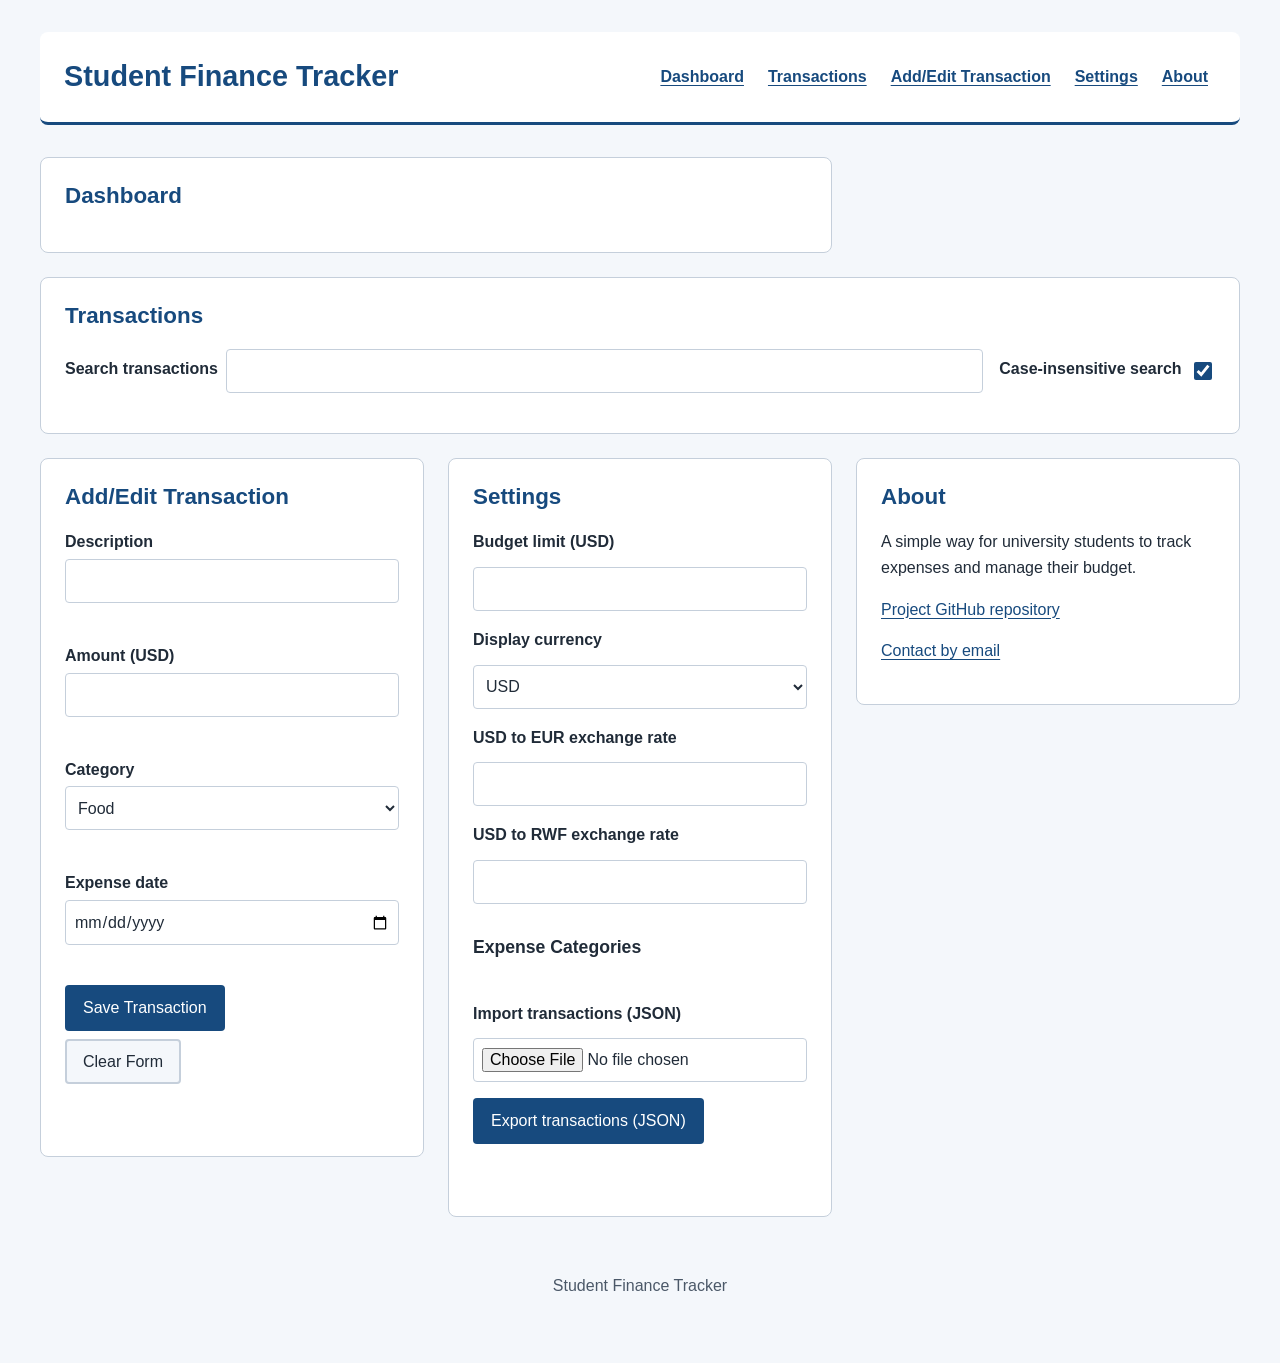
==== index.html @ 35da9b9c "M3: add inline validation error slots" ====
<!DOCTYPE html>
<html lang="en">
  <head>
    <meta charset="UTF-8">
    <meta name="viewport" content="width=device-width, initial-scale=1.0">
    <title>Student Finance Tracker</title>
    <link rel="stylesheet" href="styles/main.css">
  </head>
  <body>
    <a href="#main-content" class="skip-link">skip to main content</a>

    <header>
      <h1>Student Finance Tracker</h1>
      <nav aria-label="Main navigation">
        <ul>
          <li><a href="#dashboard">Dashboard</a></li>
          <li><a href="#transactions">Transactions</a></li>
          <li><a href="#transaction-form-section">Add/Edit Transaction</a></li>
          <li><a href="#settings">Settings</a></li>
          <li><a href="#about">About</a></li>
        </ul>
      </nav>
    </header>


    <main id="main-content">
      <section id="dashboard">
        <h2>Dashboard</h2>
        <div id="budget-cap-message" role="status" aria-live="polite"></div>
        <div id="dashboard-status">

        </div>
        <div id="spending-chart">

        </div>
      </section>

      <section id="transactions">
        <h2>Transactions</h2>
        <div id="transaction-search">
          <label for="search-input">Search transactions</label>
          <input type="search" id="search-input">
          <label for="case-insensitive">Case-insensitive search</label>
          <input type="checkbox" id="case-insensitive" checked>
        </div>
        <div id="transaction-list">

        </div>
      </section>

      <section id="transaction-form-section">
        <h2>Add/Edit Transaction</h2>
        <form id="transaction-form">
          <div>
            <label for="description">Description</label>
            <input
              type="text"
              id="description"
              name="description"
              aria-describedby="description-error"
              required
            >
            <p id="description-error" class="field-error"></p>
          </div>


          <div>
            <label for="amount">Amount (USD)</label>
            <input
              type="text"
              id="amount"
              name="amount"
              inputmode="decimal"
              aria-describedby="amount-error"
              required
            >
              <p id="amount-error" class="field-error"></p>
          </div>


          <div>
            <label for="category">Category</label>
            <select
              id="category"
              name="category"
              aria-describedby="category-error"
              required
            >
              <option value="Food">Food</option>
              <option value="Books">Books</option>
              <option value="Transport">Transport</option>
              <option value="Entertainment">Entertainment</option>
              <option value="Fees">Fees</option>
              <option value="Other">Other</option>
            </select>
            <p id="category-error" class="field-error"></p>
          </div>

          <div>
            <label for="date">Expense date</label>
            <input
            type="date"
            id="date"
            name="date"
            aria-describedby="date-error"
            required
            >
            <p id="date-error" class="field-error"></p>
          </div>

          <button type="submit">Save Transaction</button>
          <button type="reset">Clear Form</button>
        </form>
        <p id="form-status" role="status" aria-live="polite"></p>
      </section>

      <section id="settings">
        <h2>Settings</h2>


        <div>
          <label for="budget-limit">Budget limit (USD)</label>
          <input type="number" id="budget-limit" min="0" step="0.01">
        </div>

        <div>
          <label for="currency">Display currency</label>
          <select id="currency">
            <option value="USD">USD</option>
            <option value="EUR">EUR</option>
            <option value="RWF">RWF</option>
          </select>
        </div>

        <div>
          <label for="exchange-rate-eur">USD to EUR exchange rate</label>
          <input type="number" id="exchange-rate-eur" min="0.000001" step="any">
        </div>

        <div>
          <label for="exchange-rate-rwf">USD to RWF exchange rate</label>
          <input type="number" id="exchange-rate-rwf" min="0.000001" step="any">
        </div>

        <div>
          <h3>Expense Categories</h3>
          <div id="category-settings">

          </div>
        </div>

        <div>
          <label for="import-file">Import transactions (JSON)</label>
          <input type="file" id="import-file" accept=".json,application/json">
        </div>

        <button type="button" id="export-json">Export transactions (JSON)</button>
        <p id="settings-status" role="status" aria-live="polite"></p>
      </section>

      <section id="about">
        <h2>About</h2>
        <p>A simple way for university students to track expenses and manage their budget.</p>
        <p><a href="https://github.com/ksangwe/responsive-ui-summative">Project GitHub repository</a></p>
        <p><a href="mailto:k.sangwe@alustudent.com">Contact by email</a></p>
      </section>
    </main>

    <footer>
      <p>Student Finance Tracker</p>
    </footer>
  </body>
</html>
---- styles/main.css ----
:root {
  --color-primary: #174a7e;
  --color-primary-hover: #10365d;
  --color-background: #f4f7fb;
  --color-surface: #ffffff;
  --color-text: #202b38;
  --color-muted: #4b5868;
  --color-border: #c5cfdb;
  --color-focus: #b45309;
  --color-success: #166534;
  --color-danger: #b91c1c;

  --font-family: Arial, Helvetica, sans-serif;
  --line-height: 1.6;

  --spacing-xs: 0.25rem;
  --spacing-sm: 0.5rem;
  --spacing-md: 1rem;
  --spacing-lg: 1.5rem;
  --spacing-xl: 2rem;

  --radius-sm: 0.25rem;
  --radius-md: 0.5rem;

  --content-width: 75rem;
}

*,
*::before,
*::after {
  box-sizing: border-box;
}

html {
  scroll-behavior: smooth;
}

body {
  margin: 0;
  padding: var(--spacing-md);
  font-family: var(--font-family);
  font-size: 1rem;
  line-height: var(--line-height);
  color: var(--color-text);
  background-color: var(--color-background);
}



h1,
h2,
h3 {
  line-height: 1.25;
  overflow-wrap: anywhere;
}

h1 {
  margin-top: 0;
  font-size: 1.8rem;
}

h2 {
  font-size: 1.4rem;
}

h3 {
  font-size: 1.1rem;
}

p {
  margin-block: var(--spacing-sm) var(--spacing-md);
}

a {
  color: var(--color-primary);
  text-underline-offset: 0.2em;
}

a:hover {
  color: var(--color-primary-hover);
}

img,
svg {
  max-width: 100%;
}

/*3. ACCESSIBILITY*/

:focus-visible {
  outline: 3px solid var(--color-focus);
  outline-offset: 3px;
}

.skip-link {
  position: absolute;
  top: 0;
  left: 0;
  z-index: 1000;
  padding: var(--spacing-sm) var(--spacing-md);
  color: #ffffff;
  background-color: var(--color-primary);
  transform: translateY(-150%);
}

.skip-link:focus {
  transform: translateY(0);
}


/* 4. HEADER AND NAVIGATION */

header {
  max-width: var(--content-width);
  margin: 0 auto var(--spacing-xl);
  padding: var(--spacing-md);
  background-color: var(--color-surface);
  border-bottom: 3px solid var(--color-primary);
  border-radius: var(--radius-md);
}

header h1 {
  color: var(--color-primary);
}

nav ul {
  display: flex;
  flex-direction: column;
  gap: var(--spacing-sm);
  margin: 0;
  padding: 0;
  list-style: none;
}

nav a {
  display: block;
  padding: var(--spacing-sm);
  border-radius: var(--radius-sm);
  font-weight: 600;
}

nav a:hover {
  background-color: var(--color-background);
}

/* 5.  MAIN CONTENT AND SECTIONS */

main {
  width: 100%;
  max-width: var(--content-width);
  margin: 0 auto;
}

section {
  min-width: 0;
  margin-bottom: var(--spacing-lg);
  padding: var(--spacing-md);
  background-color: var(--color-surface);
  border: 1px solid var(--color-border);
  border-radius: var(--radius-md);
}

section h2 {
  margin-top: 0;
  color: var(--color-primary);
}

/* Dashboard placeholders */

#dashboard-status,
#spending-chart,
#transaction-list,
#category-settings {
  min-width: 0;
  overflow-wrap: anywhere;
}

/* Budget status messages */

#budget-cap-message {
  margin-block: var(--spacing-md);
  padding: var(--spacing-md);
  border-left: 4px solid var(--color-primary);
  background-color: var(--color-background);
}

#budget-cap-message:empty {
  display: none;
}

/* 6. FORMS AND INPUTS */

form,
#transaction-search,
#settings > div {
  display: flex;
  flex-direction: column;
  gap: var(--spacing-sm);
}

form > div,
#transaction-search,
#settings > div {
  margin-bottom: var(--spacing-md);
}

label {
  display: block;
  margin-bottom: var(--spacing-xs);
  font-weight: 600;
}

input,
select,
textarea,
button {
  max-width: 100%;
  font: inherit;
}

input:not([type="checkbox"]):not([type="radio"]),
select,
textarea {
  width: 100%;
  min-height: 2.75rem;
  padding: var(--spacing-sm);
  color: var(--color-text);
  background-color: var(--color-surface);
  border: 1px solid var(--color-border);
  border-radius: var(--radius-sm);
}

input[type="checkbox"],
input[type="radio"] {
  width: 1.15rem;
  height: 1.15rem;
  accent-color: var(--color-primary);
  vertical-align: middle;
}

input[type="file"] {
  width: 100%;
  padding-block: var(--spacing-sm);
}

button {
  min-height: 2.75rem;
  padding: var(--spacing-sm) var(--spacing-md);
  color: #ffffff;
  background-color: var(--color-primary);
  border: 2px solid transparent;
  border-radius: var(--radius-sm);
  cursor: pointer;
  transition:
    background-color 180ms ease,
    box-shadow 180ms ease;
}

button:hover {
  background-color: var(--color-primary-hover);
}

button:active {
  box-shadow: inset 0 2px 4px rgb(0 0 0 / 20%);
}

button:disabled {
  cursor: not-allowed;
  opacity: 0.6;
}

button[type="reset"] {
  color: var(--color-text);
  background-color: var(--color-background);
  border-color: var(--color-border);
}

button[type="reset"]:hover {
  background-color: #e2e8f0;
}

#form-status,
#settings-status {
  min-height: 1.5rem;
  overflow-wrap: anywhere;
}

.status-success {
  color: var(--color-success);
}

.status-error {
  color: var(--color-danger);
}

/* 7. FOOTER */

footer {
  max-width: var(--content-width);
  margin: var(--spacing-xl) auto 0;
  padding: var(--spacing-md);
  color: var(--color-muted);
  text-align: center;
}

/* 8. TABLET LAYOUT: 768px AND ABOVE */

@media (min-width: 768px) {
  body {
    padding: var(--spacing-lg);
  }

  header {
    padding: var(--spacing-lg);
  }

  nav ul {
    flex-direction: row;
    flex-wrap: wrap;
    align-items: center;
    gap: var(--spacing-sm);
  }

  main {
    display: grid;
    grid-template-columns: repeat(2, minmax(0, 1fr));
    gap: var(--spacing-lg);
    align-items: start;
  }

  section {
    margin-bottom: 0;
    padding: var(--spacing-lg);
  }

  #dashboard,
  #transactions {
    grid-column: 1 / -1;
  }

  #transaction-form-section,
  #settings {
    grid-column: auto;
  }

  #transaction-search {
    flex-direction: row;
    flex-wrap: wrap;
    align-items: center;
  }

  #transaction-search input[type="search"] {
    flex: 1 1 15rem;
  }

  #transaction-search label[for="case-insensitive"] {
    margin-left: var(--spacing-sm);
  }

  form button {
    align-self: flex-start;
  }
}

  /*  9. DESKTOP LAYOUT: 1024px AND ABOVE */

  @media (min-width: 1024px) {
    body {
      padding: var(--spacing-xl);
    }

    header {
      display: flex;
      align-items: center;
      justify-content: space-between;
      gap: var(--spacing-lg);
    }

    header h1 {
      margin-bottom: 0;
    }

    main {
      grid-template-columns: repeat(3, minmax(0, 1fr));
    }

    #dashboard {
      grid-column: span 2;
    }

    #transactions {
      grid-column: 1 / -1;
    }

    #transaction-form-section,
    #settings {
      grid-column: span 1;
    }
  }

  /* 10. REDUCED MOTION ACCESSIBILITY */

  @media (prefers-reduced-motion: reduce) {
    html {
      scroll-behavior: auto;
    }

    *,
    *::before,
    *::after {
      scroll-behavior: auto !important;
      animation-duration: 0.01ms !important;
      animation-iteration-count: 1 !important;
      transition-duration: 0.01ms !important;
    }
  }
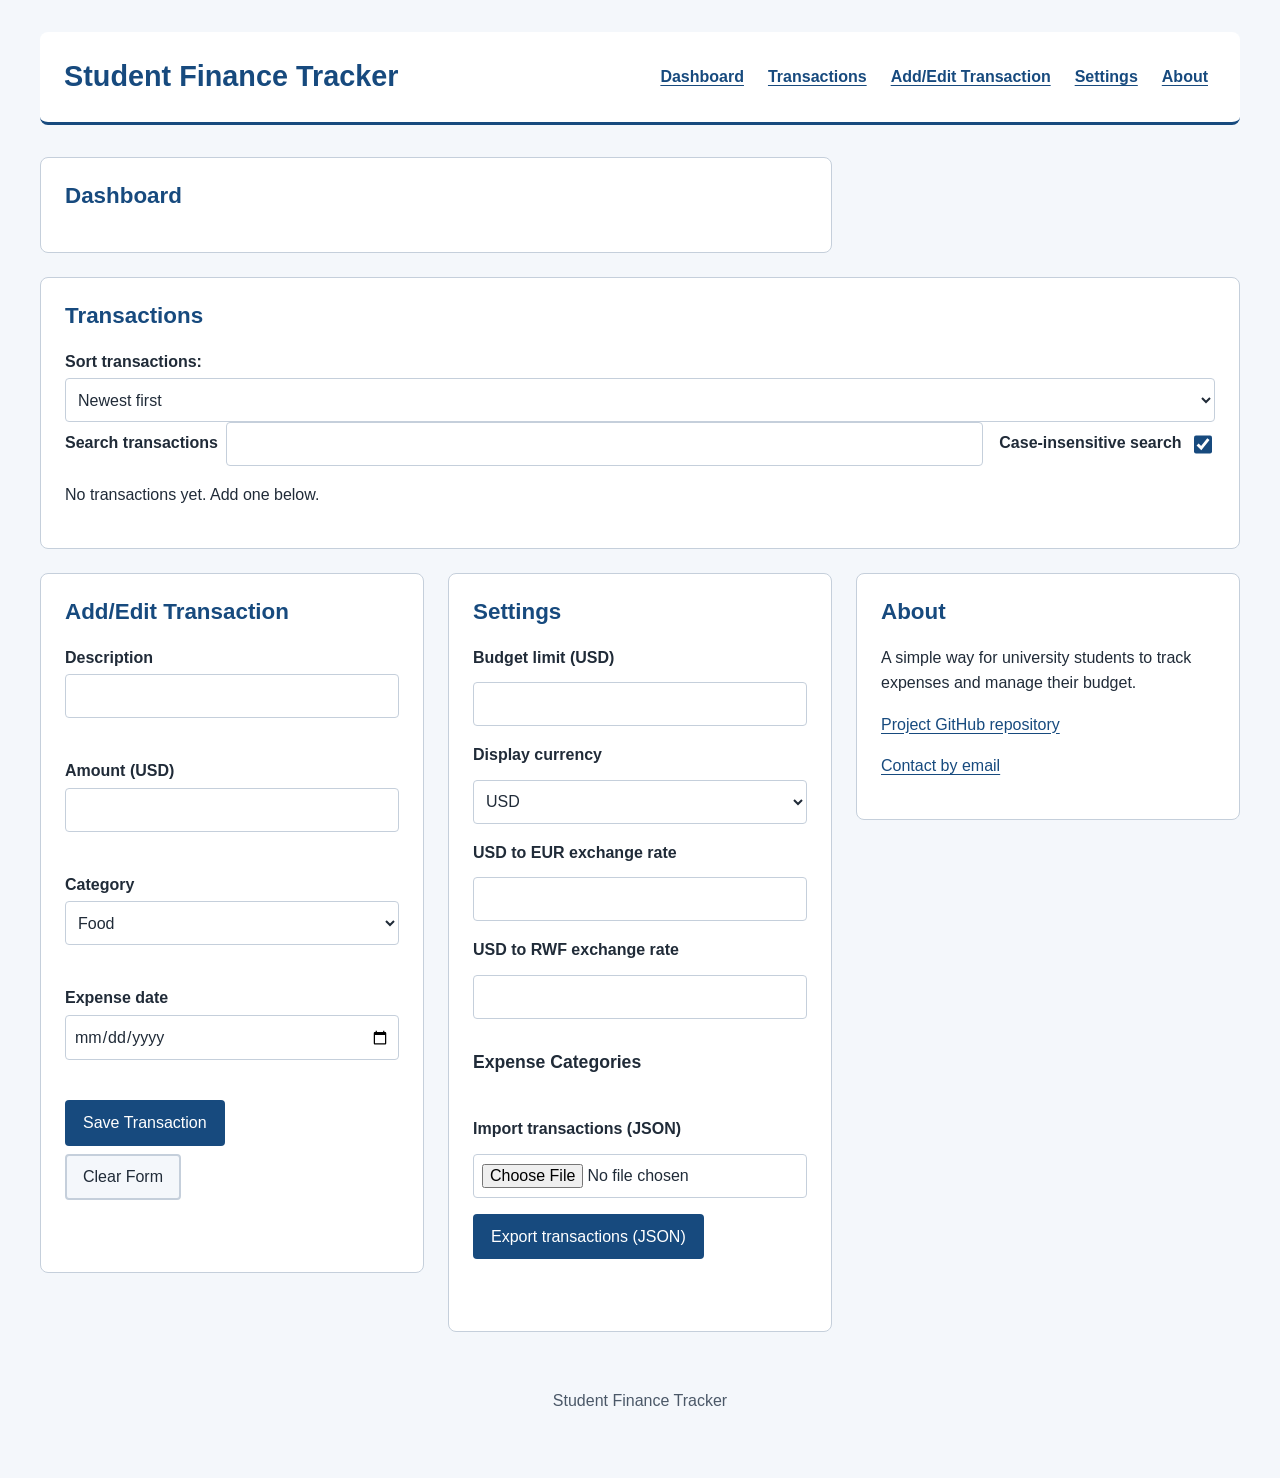
==== commit 4cbb4b78: "M4: add sorting" ====
--- a/index.html
+++ b/index.html
@@ -5,6 +5,7 @@
     <meta name="viewport" content="width=device-width, initial-scale=1.0">
     <title>Student Finance Tracker</title>
     <link rel="stylesheet" href="styles/main.css">
+    <link rel="icon" href="data:,">
   </head>
   <body>
     <a href="#main-content" class="skip-link">skip to main content</a>
@@ -37,6 +38,16 @@
 
       <section id="transactions">
         <h2>Transactions</h2>
+
+        <label for="sort-select">Sort transactions:</label>
+        <select id="sort-select">
+          <option value="date-desc">Newest first</option>
+          <option value="date-asc">Oldest first</option>
+          <option value="description-asc">Description: A to Z</option>
+          <option value="description-desc">Description Z to A</option>
+          <option value="amount-asc">Amount: Low to high</option>
+          <option value="amount-desc">Amount: High to low</option>
+        </select>
         <div id="transaction-search">
           <label for="search-input">Search transactions</label>
           <input type="search" id="search-input">
@@ -50,7 +61,7 @@
 
       <section id="transaction-form-section">
         <h2>Add/Edit Transaction</h2>
-        <form id="transaction-form">
+        <form id="transaction-form" novalidate>
           <div>
             <label for="description">Description</label>
             <input
@@ -169,5 +180,6 @@
     <footer>
       <p>Student Finance Tracker</p>
     </footer>
+    <script type="module" src="scripts/main.js"></script>
   </body>
 </html>
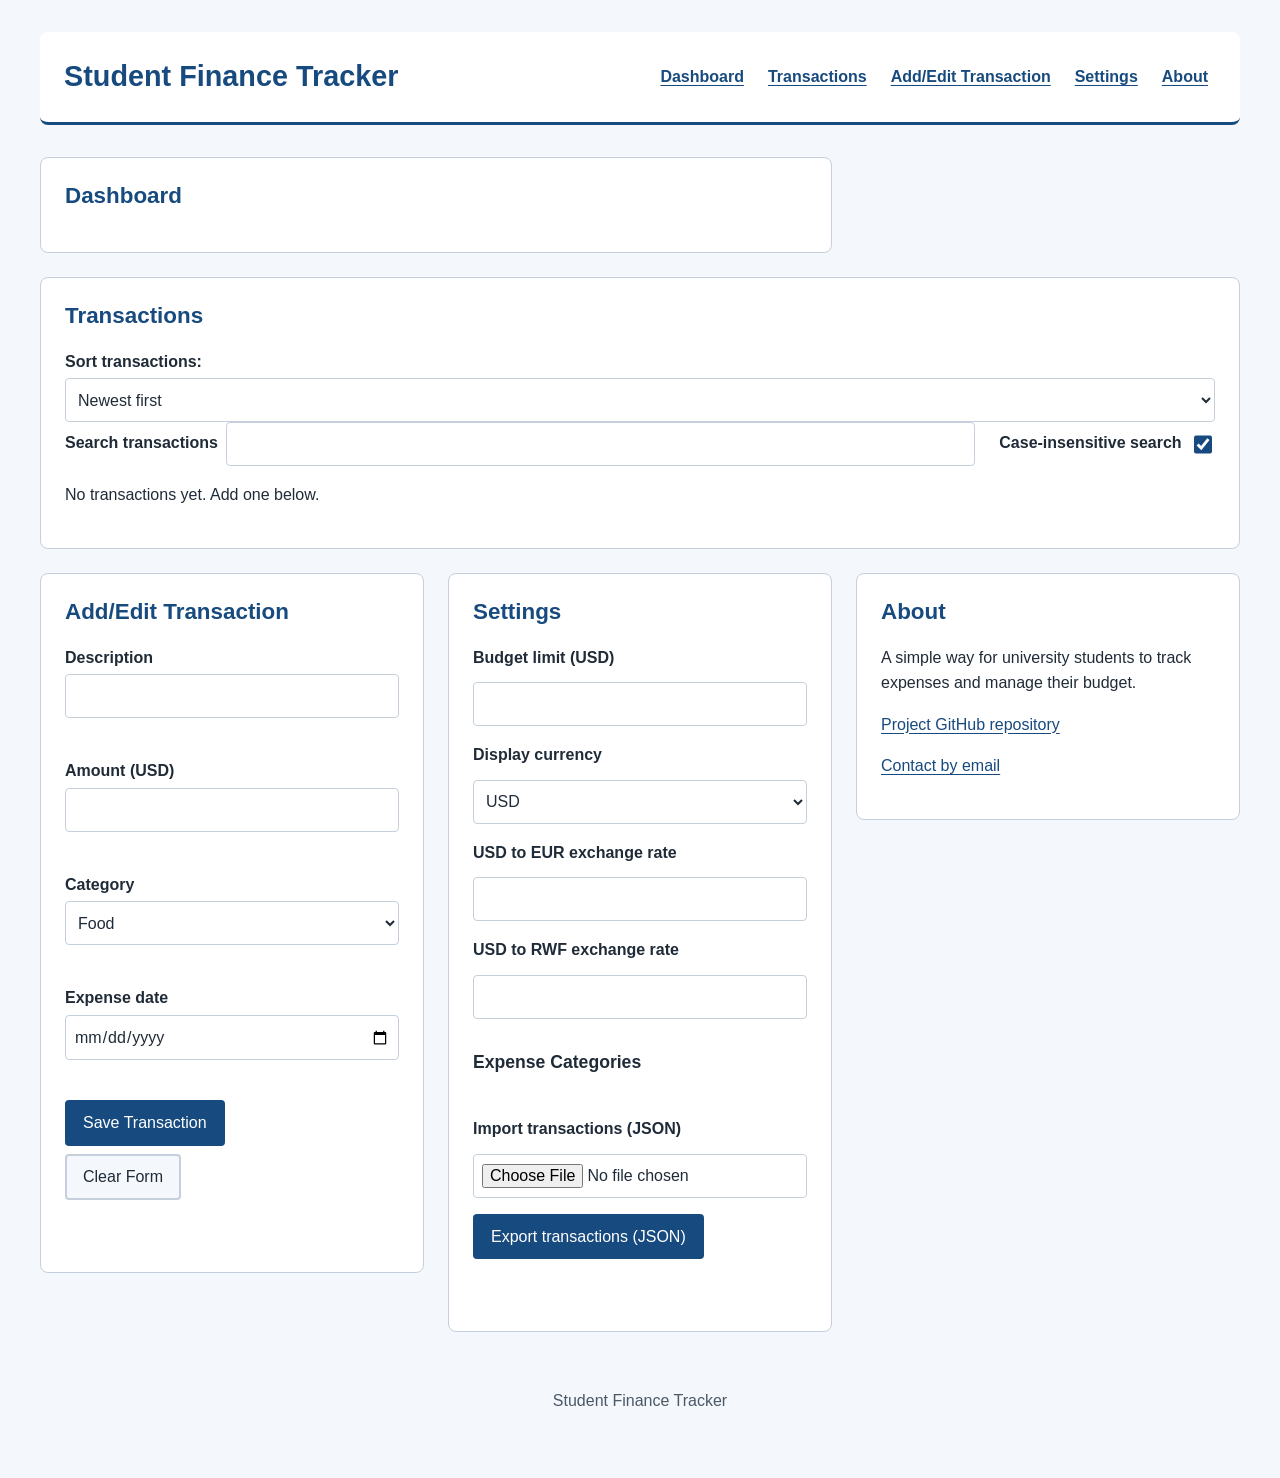
==== commit 227aa8e2: "M4: add regex search" ====
--- a/index.html
+++ b/index.html
@@ -51,6 +51,7 @@
         <div id="transaction-search">
           <label for="search-input">Search transactions</label>
           <input type="search" id="search-input">
+          <p id="search-status" role="status" aria-live="polite"></p>
           <label for="case-insensitive">Case-insensitive search</label>
           <input type="checkbox" id="case-insensitive" checked>
         </div>
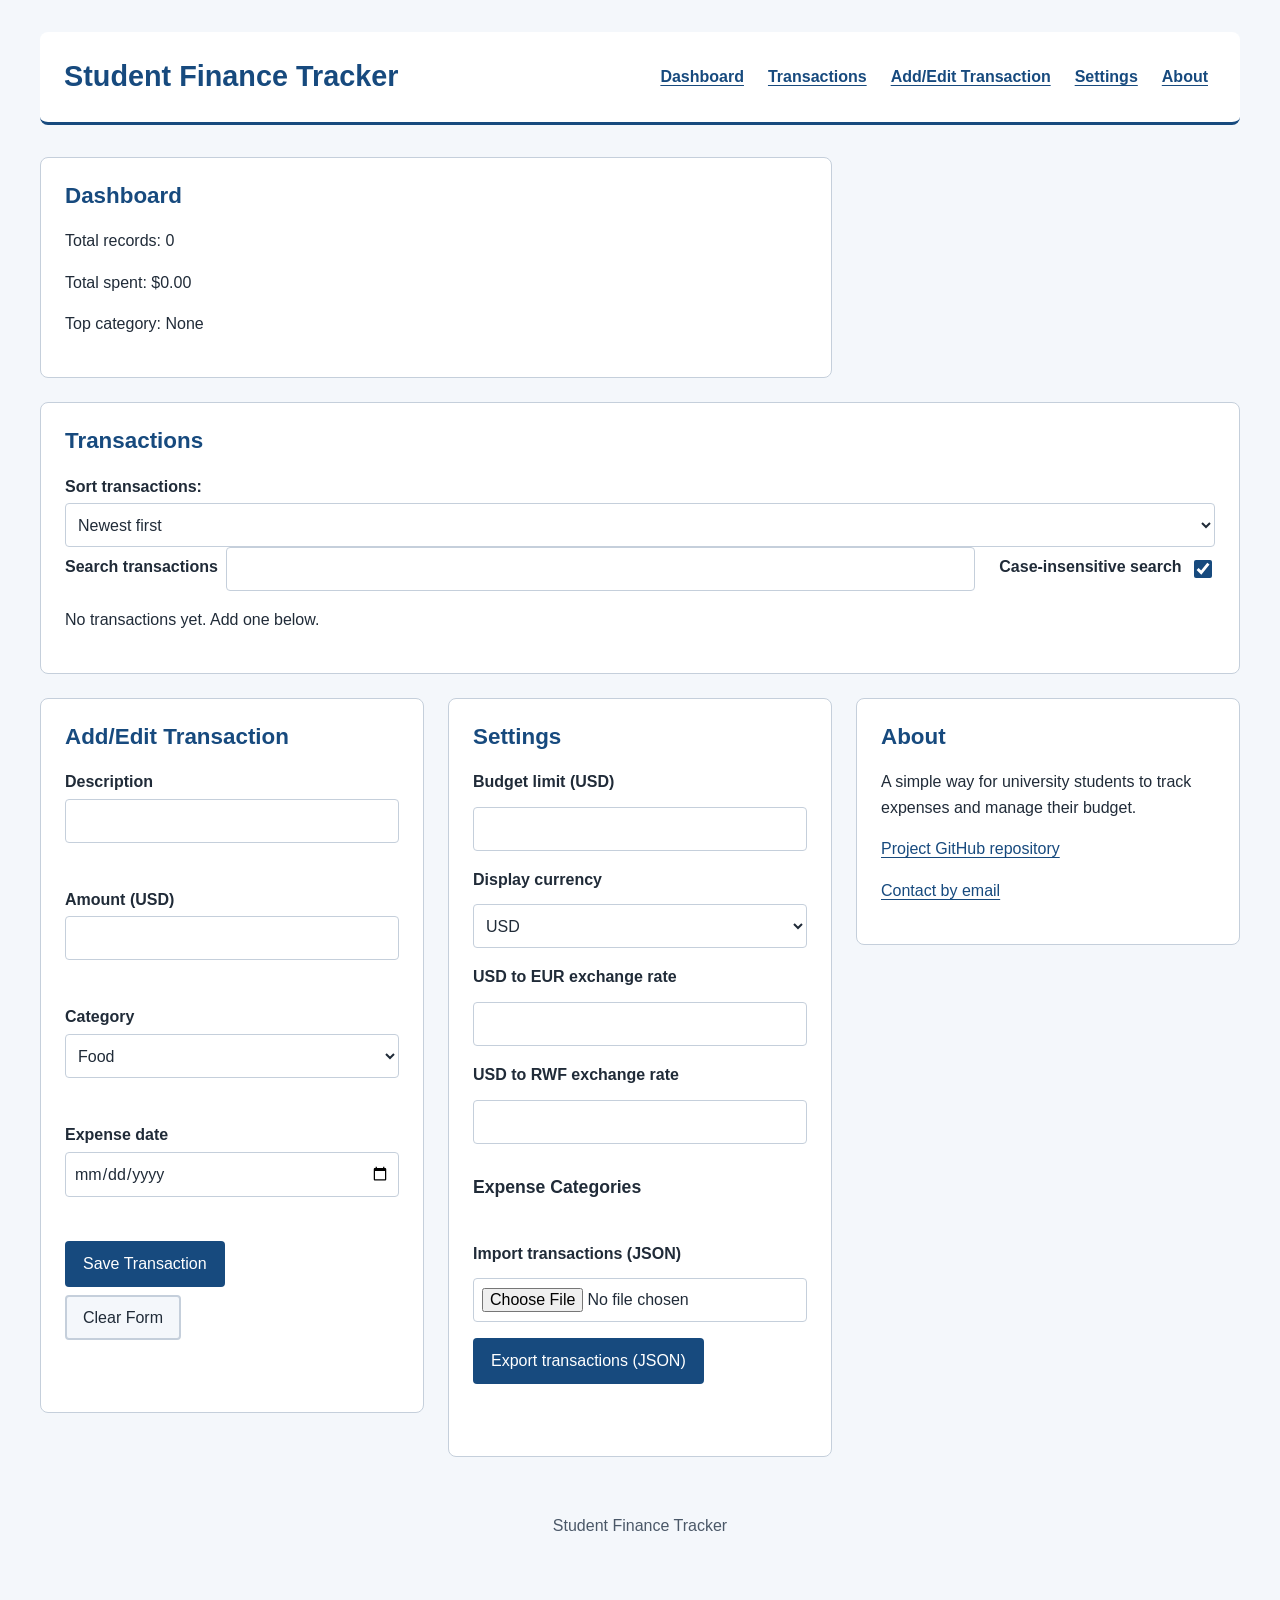
==== commit 8fb6f85d: "M5: add budget cap messages" ====
--- a/index.html
+++ b/index.html
@@ -28,6 +28,7 @@
       <section id="dashboard">
         <h2>Dashboard</h2>
         <div id="budget-cap-message" role="status" aria-live="polite"></div>
+        <div id="budget-cap-alert" role="alert" aria-live="assertive"></div>
         <div id="dashboard-status">
 
         </div>
--- a/styles/main.css
+++ b/styles/main.css
@@ -188,6 +188,18 @@
   display: none;
 }
 
+#budget-cap-alert {
+  margin-block: var(--spacing-md);
+  padding: var(--spacing-md);
+  border-left: 4px solid var(--color-danger);
+  color: var(--color-danger);
+  background-color: #fef2f2;
+}
+
+#budget-cap-alert:empty {
+  display: none;
+}
+
 /* 6. FORMS AND INPUTS */
 
 form,
@@ -293,6 +305,13 @@
   color: var(--color-danger);
 }
 
+.field-error {
+  color: var(--color-danger);
+  font-size: 0.9rem;
+  margin: 0;
+  min-height: 1.25rem;
+}
+
 /* 7. FOOTER */
 
 footer {
@@ -413,4 +432,12 @@
       animation-iteration-count: 1 !important;
       transition-duration: 0.01ms !important;
     }
+  }
+
+  /* Highlight matching search text */
+  mark {
+    background-color: #fff2a8;
+    color: #222222;
+    padding: 0 2px;
+    border-radius: 2px;
   }
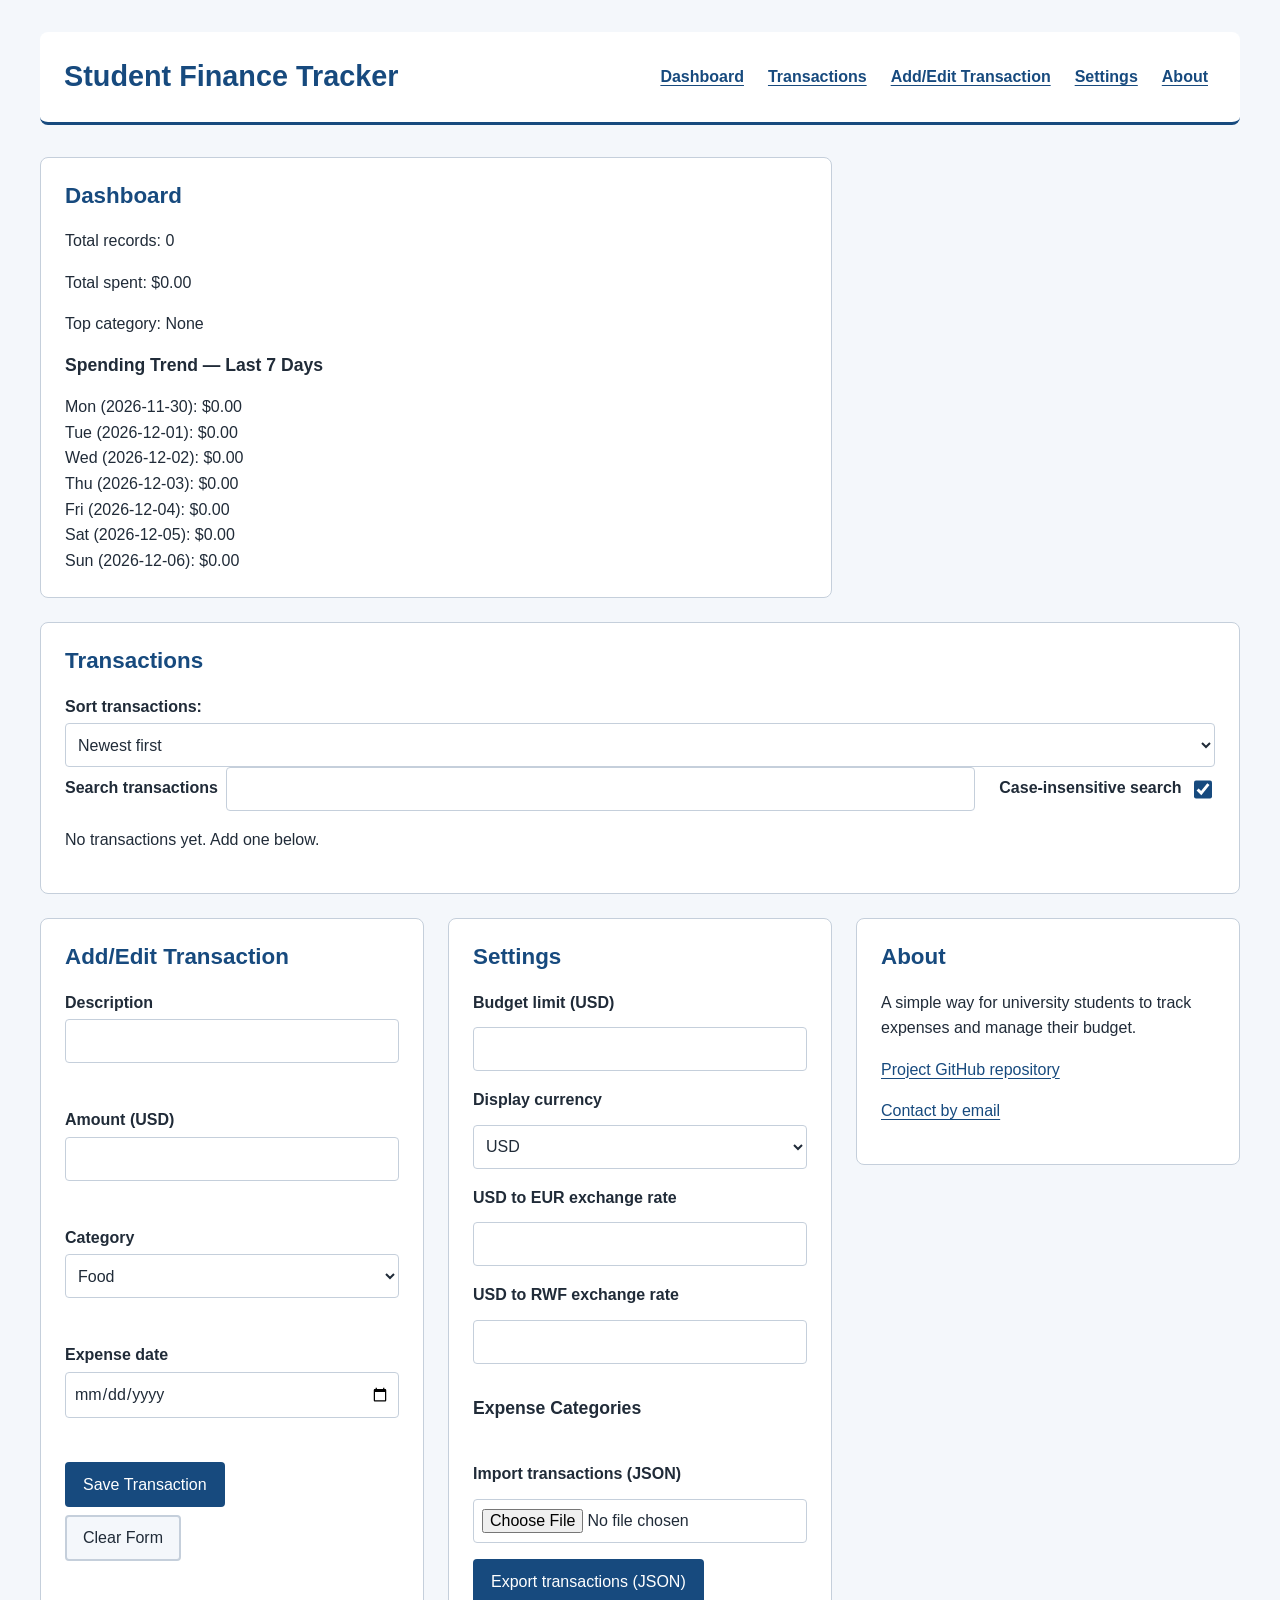
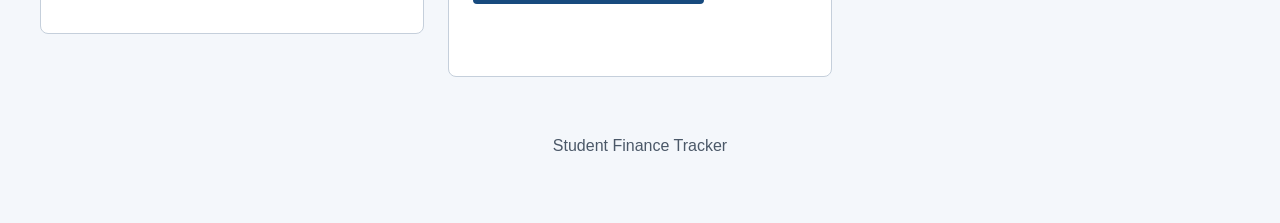
==== commit 0f5df923: "M5: add budget cap messages and spending trend" ====
--- a/index.html
+++ b/index.html
@@ -29,9 +29,7 @@
         <h2>Dashboard</h2>
         <div id="budget-cap-message" role="status" aria-live="polite"></div>
         <div id="budget-cap-alert" role="alert" aria-live="assertive"></div>
-        <div id="dashboard-status">
-
-        </div>
+        <div id="dashboard-status"></div>
         <div id="spending-chart">
 
         </div>
